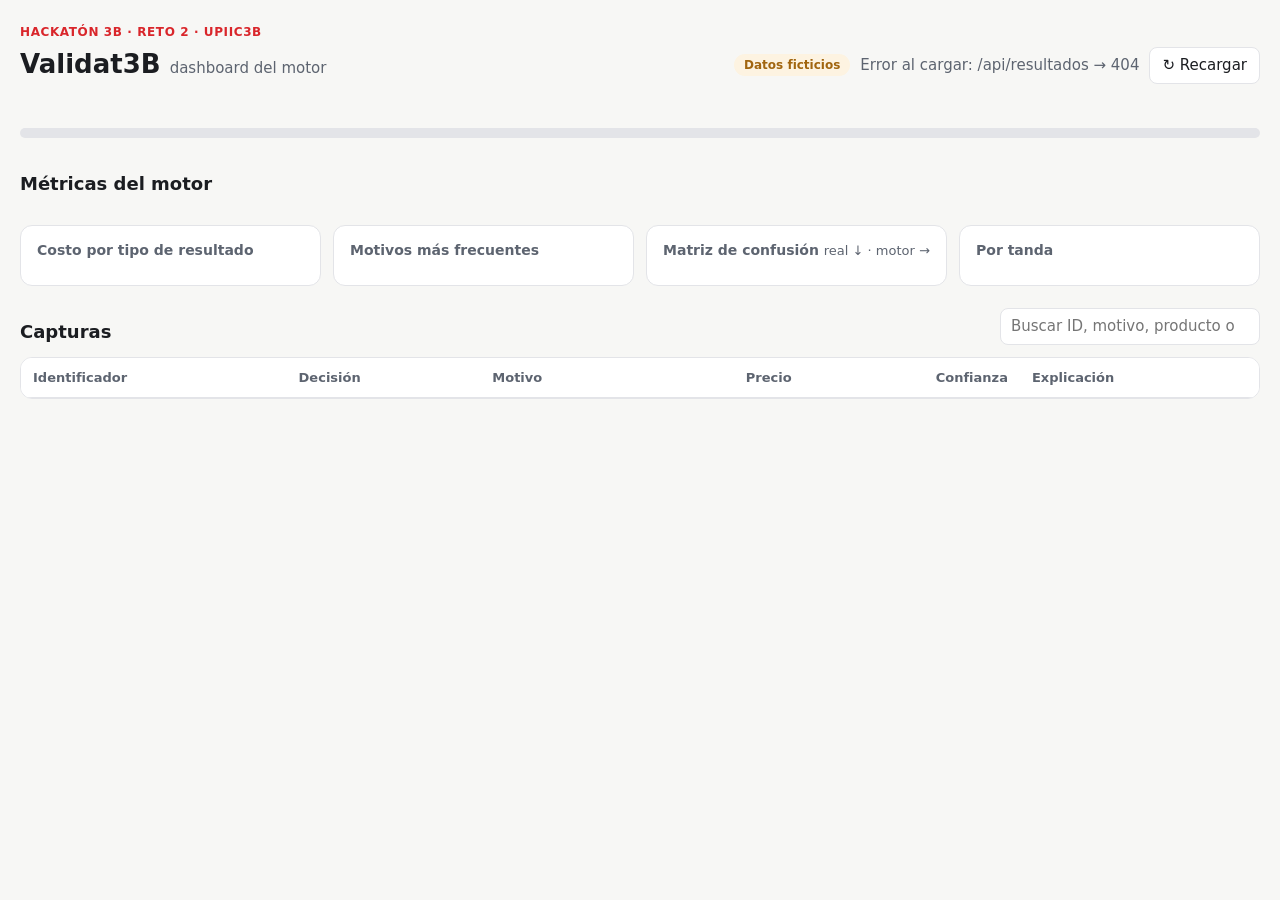
==== dashboard/static/index.html @ 7084910d "dashboard: servidor local, vista previa con datos reales, métricas, uso de IA y detalle técnico" ====
<!doctype html>
<html lang="es">
<head>
<meta charset="utf-8">
<meta name="viewport" content="width=device-width, initial-scale=1">
<title>Validat3B · Dashboard</title>
<link rel="stylesheet" href="estilos.css">
</head>
<body>
<header class="barra">
  <div>
    <span class="tag">Hackatón 3B · Reto 2 · UPIIC3B</span>
    <h1>Validat3B <small>dashboard del motor</small></h1>
  </div>
  <div class="barra-der">
    <span id="aviso-ficticio" class="pill pill-warn" hidden>Datos ficticios</span>
    <span id="fuente" class="muted"></span>
    <button id="btn-recargar" class="btn">↻ Recargar</button>
  </div>
</header>

<main>
  <div id="aviso-previa" class="aviso-previa" hidden></div>
  <section aria-label="Resumen de decisiones">
    <div class="kpis" id="kpis"></div>
    <div class="barra-dist" id="barra-dist" aria-hidden="true"></div>
  </section>

  <section>
    <h2>Métricas del motor <span id="metricas-fuente" class="muted small"></span></h2>
    <div id="metricas-vacio" class="vacio" hidden>Aún no hay métricas de evaluación (resultados/metricas.json de Ale).</div>
    <div id="metricas">
      <div class="kpis kpis-metricas" id="kpis-metricas"></div>
      <div class="paneles">
        <div class="panel"><h3>Costo por tipo de resultado</h3><div id="graf-costo"></div></div>
        <div class="panel" id="panel-motivos"><h3 id="titulo-motivos">Motivos más frecuentes</h3><div id="graf-motivos"></div></div>
        <div class="panel"><h3>Matriz de confusión <span class="muted small">real ↓ · motor →</span></h3><div id="matriz"></div></div>
        <div class="panel"><h3>Por tanda</h3><div id="tandas"></div></div>
      </div>
    </div>
  </section>

  <section id="sec-uso" hidden>
    <h2>Uso de IA y procesamiento <span id="uso-fuente" class="muted small"></span></h2>
    <div class="kpis kpis-metricas" id="kpis-uso"></div>
    <div class="paneles">
      <div class="panel"><h3>Composición de tokens por captura</h3><div id="graf-tokens"></div></div>
      <div class="panel"><h3>Lectura local de códigos de barras</h3><div id="graf-codigos"></div></div>
      <div class="panel" id="panel-senales" hidden><h3>Señales de la IA <span class="muted small">(no son decisiones)</span></h3><div id="graf-senales"></div></div>
    </div>
  </section>

  <section>
    <div class="tabla-cab">
      <h2>Capturas <span id="conteo" class="muted small"></span></h2>
      <div class="filtros">
        <div class="chips" id="chips" role="group" aria-label="Filtrar por decisión"></div>
        <input id="buscar" type="search" placeholder="Buscar ID, motivo, producto o explicación…">
      </div>
    </div>
    <div class="tabla-envoltura">
      <table id="tabla">
        <thead><tr>
          <th data-col="capture_id">Identificador</th>
          <th data-col="decision">Decisión</th>
          <th data-col="_motivo">Motivo</th>
          <th data-col="precio_detectado" class="num">Precio</th>
          <th data-col="confidence_score" class="num">Confianza</th>
          <th data-col="explicacion">Explicación</th>
        </tr></thead>
        <tbody></tbody>
      </table>
    </div>
  </section>
</main>

<dialog id="detalle">
  <div class="det-cab">
    <div><span class="muted small">Captura</span><h2 id="det-id"></h2></div>
    <div class="det-nav">
      <button class="btn" id="det-ant" title="Anterior (←)">←</button>
      <button class="btn" id="det-sig" title="Siguiente (→)">→</button>
      <button class="btn" id="det-cerrar" title="Cerrar (Esc)">✕</button>
    </div>
  </div>
  <div class="det-fotos" id="det-fotos"></div>
  <div class="det-cuerpo">
    <div class="det-col" id="det-datos"></div>
    <div class="det-col"><h3>Validaciones</h3><div id="det-val"></div></div>
  </div>
  <p id="det-expl" class="det-expl"></p>
  <details id="det-tec" open>
    <summary>Análisis técnico <span class="muted small">· lo que vio la IA y las señales de cada foto</span></summary>
    <div id="det-tec-cuerpo"></div>
  </details>
</dialog>

<script src="app.js"></script>
</body>
</html>
---- dashboard/static/estilos.css ----
:root{--bg:#f7f7f5;--card:#fff;--ink:#1b1d21;--muted:#5d6470;--line:#e3e4e8;--accent:#d9262b;
  --ok:#1f8a4c;--ok-bg:#e6f4ec;--bad:#c53030;--bad-bg:#fbe9e9;--warn:#a1650f;--warn-bg:#fdf3e1;--neutral:#8a919c}
@media (prefers-color-scheme:dark){:root{--bg:#121316;--card:#1b1d22;--ink:#eceef2;--muted:#9aa1ad;--line:#2b2e35;--accent:#ff5a5f;
  --ok:#48bb78;--ok-bg:#16301f;--bad:#fc8181;--bad-bg:#3a1c1c;--warn:#ecc94b;--warn-bg:#3a2f14;--neutral:#6b7280}}
*{box-sizing:border-box}
body{margin:0;background:var(--bg);color:var(--ink);font:15px/1.5 system-ui,-apple-system,"Segoe UI",Roboto,sans-serif}
main{max-width:1280px;margin:0 auto;padding:8px 20px 64px}
h1{margin:2px 0 0;font-size:26px}h1 small{font-size:15px;color:var(--muted);font-weight:500}
h2{font-size:18px;margin:32px 0 12px}h3{font-size:14px;margin:0 0 10px;color:var(--muted);font-weight:600}
.muted{color:var(--muted)}.small{font-size:13px;font-weight:400}
.tag{font-size:12px;font-weight:600;color:var(--accent);letter-spacing:.05em;text-transform:uppercase}
.barra{display:flex;justify-content:space-between;align-items:flex-end;gap:16px;flex-wrap:wrap;max-width:1280px;margin:0 auto;padding:20px 20px 8px}
.barra-der{display:flex;gap:10px;align-items:center;flex-wrap:wrap}
.btn{background:var(--card);color:var(--ink);border:1px solid var(--line);border-radius:8px;padding:6px 12px;font:inherit;cursor:pointer}
.btn:hover{border-color:var(--muted)}
.pill{display:inline-block;padding:2px 10px;border-radius:999px;font-size:12px;font-weight:600}
.pill-warn{background:var(--warn-bg);color:var(--warn)}
.kpis{display:grid;gap:12px;grid-template-columns:repeat(auto-fit,minmax(180px,1fr));margin-top:16px}
.kpi{background:var(--card);border:1px solid var(--line);border-radius:12px;padding:14px 16px;position:relative}
.kpi .et{font-size:13px;color:var(--muted)}
.kpi .v{font-size:30px;font-weight:700;font-variant-numeric:tabular-nums;line-height:1.2}
.kpi .s{font-size:13px;color:var(--muted)}
.kpi.acento-ok{border-top:3px solid var(--ok)}.kpi.acento-bad{border-top:3px solid var(--bad)}
.kpi.acento-warn{border-top:3px solid var(--warn)}.kpi.acento-ink{border-top:3px solid var(--ink)}
.kpi-cab{display:flex;justify-content:space-between;align-items:flex-start;gap:8px}
.kpi .estado{flex:none;font-size:11px;font-weight:700;padding:1px 8px;border-radius:999px;margin-top:1px}
.estado-ok{background:var(--ok-bg);color:var(--ok)}.estado-bad{background:var(--bad-bg);color:var(--bad)}
.ok-t{color:var(--ok)}.bad-t{color:var(--bad)}.warn-t{color:var(--warn)}
.barra-dist{display:flex;height:10px;border-radius:999px;overflow:hidden;margin-top:12px;background:var(--line)}
.barra-dist span{display:block;height:100%}
.paneles{display:grid;gap:12px;grid-template-columns:repeat(auto-fit,minmax(290px,1fr));margin-top:12px}
.panel{overflow-x:auto;background:var(--card);border:1px solid var(--line);border-radius:12px;padding:14px 16px}
.hbar{display:grid;grid-template-columns:140px 1fr 56px;gap:8px;align-items:center;font-size:13px;margin:6px 0}
.hbar .pista{background:var(--line);border-radius:4px;height:14px;overflow:hidden}
.hbar .relleno{height:100%;border-radius:4px}
.hbar .n{text-align:right;font-variant-numeric:tabular-nums}
.hbar .lab{white-space:nowrap;overflow:hidden;text-overflow:ellipsis}
.mini{width:100%;border-collapse:collapse;font-size:13px;font-variant-numeric:tabular-nums}
.mini th,.mini td{padding:6px 8px;border-bottom:1px solid var(--line);text-align:right}
.mini th:first-child,.mini td:first-child{text-align:left}
.mini th{color:var(--muted);font-weight:600}
.celda-ok{background:var(--ok-bg);font-weight:700}.celda-bad{background:var(--bad-bg);font-weight:700;color:var(--bad)}
.tabla-cab{display:flex;justify-content:space-between;align-items:flex-end;gap:12px;flex-wrap:wrap}
.filtros{display:flex;gap:10px;align-items:center;flex-wrap:wrap;margin-bottom:12px}
.chips{display:flex;gap:6px;flex-wrap:wrap}
.chip{border:1px solid var(--line);background:var(--card);color:var(--ink);border-radius:999px;padding:4px 12px;font:inherit;font-size:13px;cursor:pointer}
.chip[aria-pressed=true]{background:var(--ink);color:var(--bg);border-color:var(--ink)}
#buscar{border:1px solid var(--line);background:var(--card);color:var(--ink);border-radius:8px;padding:6px 10px;font:inherit;min-width:260px}
.tabla-envoltura{background:var(--card);border:1px solid var(--line);border-radius:12px;overflow:auto;max-height:70vh}
table#tabla{width:100%;border-collapse:collapse;font-size:14px}
#tabla th{position:sticky;top:0;background:var(--card);text-align:left;padding:10px 12px;border-bottom:1px solid var(--line);color:var(--muted);font-weight:600;font-size:13px;cursor:pointer;user-select:none;white-space:nowrap}
#tabla th.orden-asc::after{content:" ▲"}#tabla th.orden-desc::after{content:" ▼"}
#tabla td{padding:9px 12px;border-bottom:1px solid var(--line);vertical-align:top}
#tabla tbody tr{cursor:pointer}#tabla tbody tr:hover{background:var(--bg)}
#tabla .num{text-align:right;font-variant-numeric:tabular-nums;white-space:nowrap}
#tabla td.id{font-family:ui-monospace,Menlo,monospace;font-size:13px;white-space:nowrap}
#tabla td.expl{color:var(--muted);max-width:520px}
.dec{display:inline-block;padding:2px 10px;border-radius:999px;font-size:12px;font-weight:600;white-space:nowrap}
.dec-aprobada{background:var(--ok-bg);color:var(--ok)}.dec-rechazada{background:var(--bad-bg);color:var(--bad)}
.dec-revision_manual{background:var(--warn-bg);color:var(--warn)}.dec-otro{background:var(--line);color:var(--muted)}
.codigo{font-family:ui-monospace,Menlo,monospace;font-size:12px}
.vacio{padding:24px;text-align:center;color:var(--muted);background:var(--card);border:1px dashed var(--line);border-radius:12px}
dialog#detalle{border:1px solid var(--line);border-radius:14px;background:var(--card);color:var(--ink);padding:20px;width:min(1100px,96vw);max-height:94vh}
dialog::backdrop{background:rgba(0,0,0,.55)}
.det-cab{display:flex;justify-content:space-between;align-items:flex-start;gap:12px}
.det-cab h2{margin:0;font-family:ui-monospace,Menlo,monospace}
.det-nav{display:flex;gap:6px}
.det-fotos{display:grid;grid-template-columns:repeat(3,1fr);gap:10px;margin:14px 0}
.foto{background:var(--bg);border:1px solid var(--line);border-radius:10px;overflow:hidden;display:flex;flex-direction:column}
.foto .marco{height:min(46vh,420px);display:flex;align-items:center;justify-content:center;background:#0001}
.foto img{width:100%;height:100%;object-fit:contain;cursor:zoom-in}
.foto .pie{display:flex;justify-content:space-between;padding:6px 10px;font-size:13px}
.foto .sin{color:var(--muted);font-size:13px;text-align:center;padding:12px}
.det-cuerpo{display:grid;grid-template-columns:1fr 1fr;gap:16px}
.dl{display:grid;grid-template-columns:150px 1fr;gap:4px 10px;font-size:14px;margin:0}
.dl dt{color:var(--muted)}.dl dd{margin:0}
.val{display:flex;justify-content:space-between;padding:6px 0;border-bottom:1px solid var(--line);font-size:14px}
.det-expl{background:var(--bg);border-radius:10px;padding:12px 14px;margin:14px 0 0}
img.ampliada{position:fixed;inset:3vh 3vw;width:94vw;height:94vh;object-fit:contain;background:rgba(0,0,0,.9);z-index:10;cursor:zoom-out;border-radius:8px}
@media (max-width:720px){.det-fotos{grid-template-columns:1fr}.det-cuerpo{grid-template-columns:1fr}.hbar{grid-template-columns:100px 1fr 44px}}
.motivo-rev{color:var(--warn)}
.tipo-precio{font-size:11px;color:var(--warn);font-weight:600;text-transform:uppercase;letter-spacing:.03em}
.aviso-respaldo{background:var(--warn-bg);color:var(--warn);border-radius:8px;padding:8px 10px;font-size:13px;margin-bottom:8px}
.falla{padding:6px 0;border-bottom:1px solid var(--line);font-size:14px}
.falla-principal .codigo{font-weight:700;color:var(--bad)}
.aviso-previa{background:var(--warn-bg);color:var(--warn);border-radius:10px;padding:10px 14px;margin-top:12px;font-size:14px}
.dec-pendiente{background:var(--line);color:var(--muted)}
.precio-ia{color:var(--muted)}
#det-tec{margin-top:16px;border-top:1px solid var(--line);padding-top:12px}
#det-tec summary{cursor:pointer;font-weight:600;font-size:15px;margin-bottom:10px}
.tec{display:grid;grid-template-columns:1.1fr 1fr;gap:20px}
.tec h3{margin-top:4px}
.tec .val{padding:4px 0;font-size:13px}
.duda{background:var(--bg);border-radius:8px;padding:8px 10px;font-size:13px;margin-top:8px}
@media (max-width:720px){.tec{grid-template-columns:1fr}}
#graf-senales .hbar{grid-template-columns:230px 1fr 34px}
@media (max-width:720px){#graf-senales .hbar{grid-template-columns:150px 1fr 34px}}
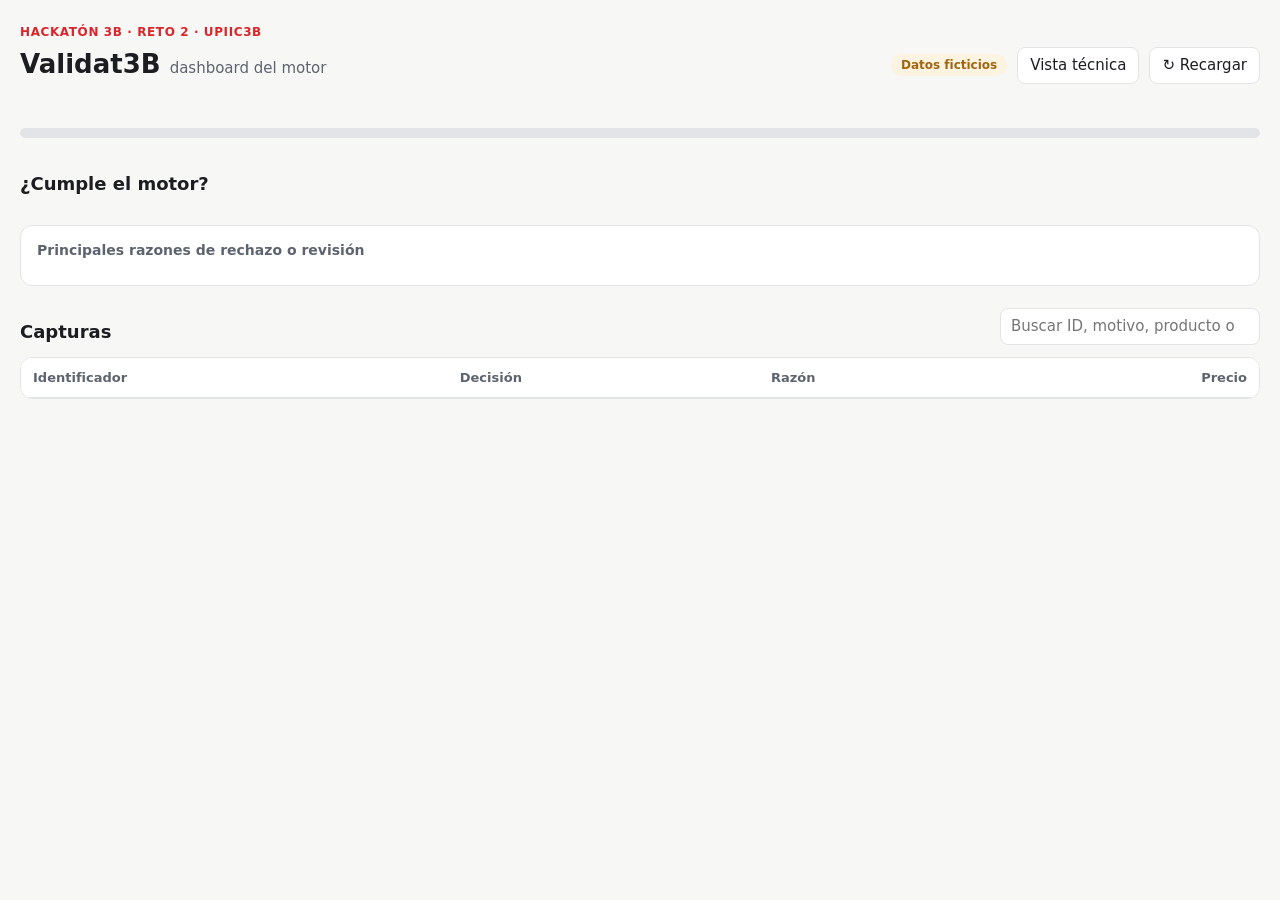
==== commit 5560e8c9: "dashboard: vista ejecutiva simplificada y vista técnica opcional" ====
--- a/dashboard/static/index.html
+++ b/dashboard/static/index.html
@@ -14,7 +14,8 @@
   </div>
   <div class="barra-der">
     <span id="aviso-ficticio" class="pill pill-warn" hidden>Datos ficticios</span>
-    <span id="fuente" class="muted"></span>
+    <span id="fuente" class="muted small solo-tec"></span>
+    <button id="btn-tecnica" class="btn" aria-pressed="false">Vista técnica</button>
     <button id="btn-recargar" class="btn">↻ Recargar</button>
   </div>
 </header>
@@ -27,20 +28,25 @@
   </section>
 
   <section>
+    <h2>¿Cumple el motor?</h2>
+    <div class="kpis kpis-cumple" id="kpis-cumple"></div>
+    <div class="panel panel-razones"><h3>Principales razones de rechazo o revisión</h3><div id="graf-motivos"></div></div>
+  </section>
+
+  <section class="solo-tec">
     <h2>Métricas del motor <span id="metricas-fuente" class="muted small"></span></h2>
     <div id="metricas-vacio" class="vacio" hidden>Aún no hay métricas de evaluación (resultados/metricas.json de Ale).</div>
     <div id="metricas">
       <div class="kpis kpis-metricas" id="kpis-metricas"></div>
       <div class="paneles">
         <div class="panel"><h3>Costo por tipo de resultado</h3><div id="graf-costo"></div></div>
-        <div class="panel" id="panel-motivos"><h3 id="titulo-motivos">Motivos más frecuentes</h3><div id="graf-motivos"></div></div>
         <div class="panel"><h3>Matriz de confusión <span class="muted small">real ↓ · motor →</span></h3><div id="matriz"></div></div>
         <div class="panel"><h3>Por tanda</h3><div id="tandas"></div></div>
       </div>
     </div>
   </section>
 
-  <section id="sec-uso" hidden>
+  <section id="sec-uso" class="solo-tec" hidden>
     <h2>Uso de IA y procesamiento <span id="uso-fuente" class="muted small"></span></h2>
     <div class="kpis kpis-metricas" id="kpis-uso"></div>
     <div class="paneles">
@@ -63,10 +69,10 @@
         <thead><tr>
           <th data-col="capture_id">Identificador</th>
           <th data-col="decision">Decisión</th>
-          <th data-col="_motivo">Motivo</th>
+          <th data-col="_razon">Razón</th>
           <th data-col="precio_detectado" class="num">Precio</th>
-          <th data-col="confidence_score" class="num">Confianza</th>
-          <th data-col="explicacion">Explicación</th>
+          <th data-col="confidence_score" class="num solo-tec">Confianza</th>
+          <th data-col="explicacion" class="solo-tec">Explicación</th>
         </tr></thead>
         <tbody></tbody>
       </table>
@@ -89,8 +95,8 @@
     <div class="det-col"><h3>Validaciones</h3><div id="det-val"></div></div>
   </div>
   <p id="det-expl" class="det-expl"></p>
-  <details id="det-tec" open>
-    <summary>Análisis técnico <span class="muted small">· lo que vio la IA y las señales de cada foto</span></summary>
+  <details id="det-tec">
+    <summary>Ver detalle técnico <span class="muted small">· lo que vio la IA y las señales de cada foto</span></summary>
     <div id="det-tec-cuerpo"></div>
   </details>
 </dialog>
--- a/dashboard/static/estilos.css
+++ b/dashboard/static/estilos.css
@@ -95,3 +95,13 @@
 @media (max-width:720px){.tec{grid-template-columns:1fr}}
 #graf-senales .hbar{grid-template-columns:230px 1fr 34px}
 @media (max-width:720px){#graf-senales .hbar{grid-template-columns:150px 1fr 34px}}
+
+/* ---- vista ejecutiva (por defecto) / vista técnica ---- */
+body:not(.tecnica) .solo-tec{display:none !important}
+#btn-tecnica[aria-pressed=true]{background:var(--ink);color:var(--bg);border-color:var(--ink)}
+.kpis-cumple{grid-template-columns:repeat(auto-fit,minmax(240px,1fr))}
+.kpis-cumple .v{font-size:34px}
+.panel-razones{margin-top:12px}
+#graf-motivos .hbar{grid-template-columns:minmax(180px,280px) 1fr 40px;font-size:14px;margin:8px 0}
+.razon{color:var(--ink)}
+.estado-neutro{background:var(--line);color:var(--muted)}
